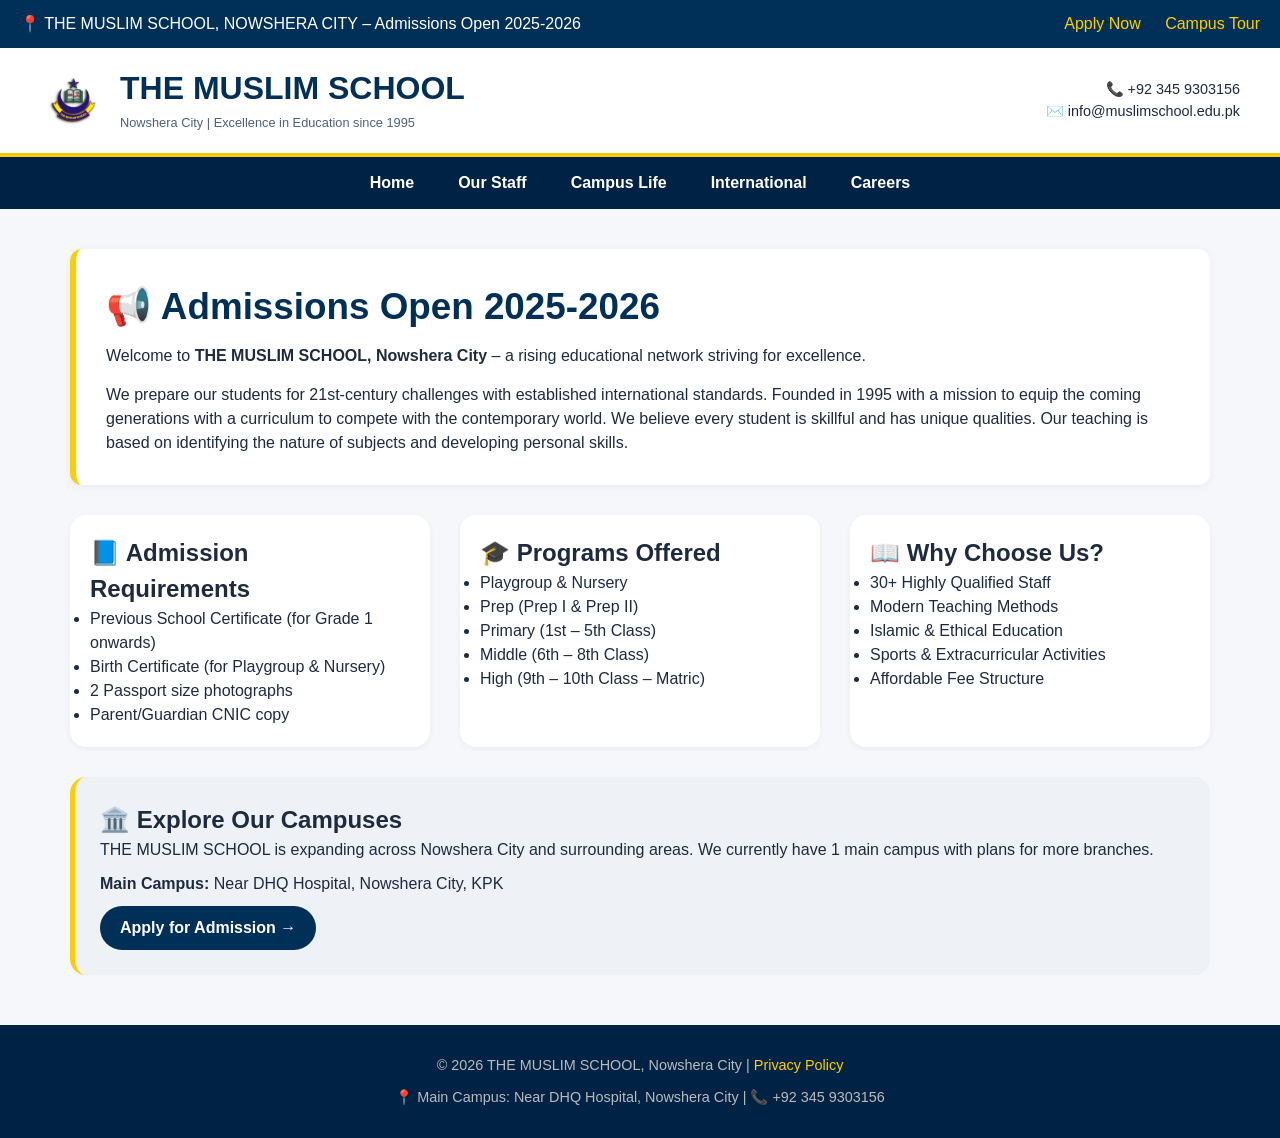
==== index.html @ 600c29d2 "Update index.html" ====
<!DOCTYPE html>
<html lang="en">
<head>
    <meta charset="UTF-8">
    <meta name="viewport" content="width=device-width, initial-scale=1.0">
    <title>THE MUSLIM SCHOOL – Admissions Open 2025-2026</title>
    <meta name="description" content="THE MUSLIM SCHOOL Nowshera City – Admissions Open for Playgroup to 10th Class. Quality education since 1995. 30+ experienced staff members.">
    <meta name="keywords" content="Muslim school, Nowshera, admission, school admission, Playgroup, 10th class">
    <link rel="stylesheet" href="style.css">
</head>
<body>

<div class="top-bar">
    <span>📍 THE MUSLIM SCHOOL, NOWSHERA CITY – Admissions Open 2025-2026</span>
    <div>
        <a href="apply.html">Apply Now</a>
        <a href="#">Campus Tour</a>
    </div>
</div>

<header class="main-header">
    <div class="logo">
        <img src="Logo School.jpeg" alt="THE MUSLIM SCHOOL Logo" class="logo-img">
        <div class="logo-text">
            <h1>THE MUSLIM SCHOOL</h1>
            <p>Nowshera City | Excellence in Education since 1995</p>
        </div>
    </div>
    <div class="contact-info">
        📞 +92 345 9303156<br>
        ✉️ info@muslimschool.edu.pk
    </div>
</header>
<nav>
    <ul>
        <li><a href="index.html">Home</a></li>
        <li><a href="study.html">Our Staff</a></li>
        <li><a href="life.html">Campus Life</a></li>
        <li><a href="international.html">International</a></li>
        <li><a href="careers.html">Careers</a></li>
    </ul>
</nav>

<div class="container">
    <!-- Welcome Section like PEACE School -->
    <div class="page-title">
        <h1>📢 Admissions Open 2025-2026</h1>
        <p>Welcome to <strong>THE MUSLIM SCHOOL, Nowshera City</strong> – a rising educational network striving for excellence.</p>
        <p style="margin-top: 15px;">We prepare our students for 21st-century challenges with established international standards. Founded in 1995 with a mission to equip the coming generations with a curriculum to compete with the contemporary world. We believe every student is skillful and has unique qualities. Our teaching is based on identifying the nature of subjects and developing personal skills.</p>
    </div>

    <!-- Admission Requirements for School -->
    <div style="display: flex; gap: 30px; flex-wrap: wrap;">
        <div style="background: white; padding: 20px; border-radius: 16px; flex: 1; box-shadow: 0 2px 6px rgba(0,0,0,0.05);">
            <h2>📘 Admission Requirements</h2>
            <ul>
                <li>Previous School Certificate (for Grade 1 onwards)</li>
                <li>Birth Certificate (for Playgroup & Nursery)</li>
                <li>2 Passport size photographs</li>
                <li>Parent/Guardian CNIC copy</li>
            </ul>
        </div>
        <div style="background: white; padding: 20px; border-radius: 16px; flex: 1; box-shadow: 0 2px 6px rgba(0,0,0,0.05);">
            <h2>🎓 Programs Offered</h2>
            <ul>
                <li>Playgroup & Nursery</li>
                <li>Prep (Prep I & Prep II)</li>
                <li>Primary (1st – 5th Class)</li>
                <li>Middle (6th – 8th Class)</li>
                <li>High (9th – 10th Class – Matric)</li>
            </ul>
        </div>
        <div style="background: white; padding: 20px; border-radius: 16px; flex: 1; box-shadow: 0 2px 6px rgba(0,0,0,0.05);">
            <h2>📖 Why Choose Us?</h2>
            <ul>
                <li>30+ Highly Qualified Staff</li>
                <li>Modern Teaching Methods</li>
                <li>Islamic & Ethical Education</li>
                <li>Sports & Extracurricular Activities</li>
                <li>Affordable Fee Structure</li>
            </ul>
        </div>
    </div>

    <!-- Campuses Section -->
    <div style="background: #eef2f7; padding: 25px; border-radius: 16px; margin-top: 30px; border-left: 5px solid #ffcd00;">
        <h2>🏛️ Explore Our Campuses</h2>
        <p>THE MUSLIM SCHOOL is expanding across Nowshera City and surrounding areas. We currently have 1 main campus with plans for more branches.</p>
        <p style="margin-top: 10px;"><strong>Main Campus:</strong> Near DHQ Hospital, Nowshera City, KPK</p>
        <a href="apply.html" class="btn">Apply for Admission →</a>
    </div>
</div>

<footer>
    <p>© 2026 THE MUSLIM SCHOOL, Nowshera City | <a href="#">Privacy Policy</a></p>
    <p style="margin-top: 10px;">📍 Main Campus: Near DHQ Hospital, Nowshera City | 📞 +92 345 9303156</p>
</footer>

</body>
</html>
---- style.css ----
* {
    margin: 0;
    padding: 0;
    box-sizing: border-box;
}

body {
    font-family: 'Segoe UI', Roboto, 'Helvetica Neue', sans-serif;
    background-color: #f5f7fa;
    color: #1e2a3e;
    line-height: 1.5;
}

.top-bar {
    background-color: #003057;
    color: white;
    padding: 12px 20px;
    display: flex;
    justify-content: space-between;
    flex-wrap: wrap;
}

.top-bar a {
    color: #ffcd00;
    text-decoration: none;
    margin-left: 20px;
}

.main-header {
    background-color: white;
    padding: 20px 40px;
    border-bottom: 4px solid #ffcd00;
    display: flex;
    justify-content: space-between;
    align-items: center;
    flex-wrap: wrap;
}

/* ========== NEW LOGO STYLES ========== */
.logo {
    display: flex;
    align-items: center;
    gap: 15px;
}

.logo-img {
    height: 65px;
    width: auto;
    border-radius: 12px;
    object-fit: cover;
}

.logo-text h1 {
    font-size: 2rem;
    color: #003057;
    margin: 0;
    line-height: 1.2;
}

.logo-text p {
    font-size: 0.8rem;
    color: #4a627a;
    margin: 5px 0 0 0;
}
/* ========== END LOGO STYLES ========== */

.contact-info {
    font-size: 0.9rem;
    text-align: right;
}

nav {
    background-color: #002244;
}

nav ul {
    display: flex;
    list-style: none;
    justify-content: center;
    flex-wrap: wrap;
    padding: 0 20px;
}

nav ul li a {
    display: block;
    padding: 14px 22px;
    color: white;
    text-decoration: none;
    font-weight: 600;
    transition: background 0.2s;
}

nav ul li a:hover {
    background-color: #ffcd00;
    color: #002244;
}

/* Active page highlight */
nav ul li a.active {
    background-color: #ffcd00;
    color: #002244;
}

.container {
    max-width: 1200px;
    margin: 40px auto;
    padding: 0 30px;
}

.page-title {
    background: white;
    padding: 30px;
    border-radius: 12px;
    margin-bottom: 30px;
    border-left: 6px solid #ffcd00;
    box-shadow: 0 2px 8px rgba(0,0,0,0.05);
}

.page-title h1 {
    font-size: 2.3rem;
    color: #003057;
    margin-bottom: 10px;
}

.btn {
    display: inline-block;
    background-color: #003057;
    color: white;
    padding: 10px 20px;
    border-radius: 40px;
    text-decoration: none;
    font-weight: bold;
    margin-top: 10px;
    border: none;
    cursor: pointer;
}

.btn:hover {
    background-color: #ffcd00;
    color: #003057;
}

/* Footer with logo support */
footer {
    background-color: #002244;
    color: #bbb;
    text-align: center;
    padding: 30px 20px;
    margin-top: 50px;
    font-size: 0.9rem;
}

footer a {
    color: #ffcd00;
    text-decoration: none;
}

.footer-content {
    display: flex;
    justify-content: space-between;
    align-items: center;
    flex-wrap: wrap;
    gap: 20px;
    max-width: 1200px;
    margin: 0 auto;
}

.footer-logo {
    display: flex;
    align-items: center;
    gap: 10px;
}

.footer-logo-img {
    height: 40px;
    width: auto;
    border-radius: 8px;
}

.footer-links a {
    margin: 0 10px;
}

/* Staff grid for study page */
.staff-grid {
    display: grid;
    grid-template-columns: repeat(auto-fill, minmax(250px, 1fr));
    gap: 30px;
    margin-top: 30px;
    justify-content: center;
}

.staff-card {
    background: white;
    border-radius: 20px;
    padding: 20px;
    text-align: center;
    box-shadow: 0 4px 12px rgba(0,0,0,0.1);
    transition: transform 0.3s ease;
}

.staff-card:hover {
    transform: translateY(-5px);
}

.staff-card img {
    width: 100%;
    height: 200px;
    object-fit: cover;
    border-radius: 50%;
    border: 3px solid #ffcd00;
}

.staff-card h3 {
    margin: 15px 0 5px;
    color: #003057;
}

.staff-card p {
    color: #4a627a;
    font-size: 0.9rem;
}

/* Form styling */
.form-container {
    background: white;
    padding: 30px;
    border-radius: 20px;
    box-shadow: 0 4px 12px rgba(0,0,0,0.1);
}

.form-container label {
    display: block;
    margin-top: 15px;
    font-weight: bold;
    color: #003057;
}

.form-container input, 
.form-container select, 
.form-container textarea {
    width: 100%;
    padding: 10px;
    margin-top: 5px;
    border: 1px solid #ccc;
    border-radius: 8px;
    font-size: 1rem;
}

.form-container input[type="file"] {
    padding: 5px;
}

.form-container textarea {
    resize: vertical;
}

/* Two column layout */
.two-columns {
    display: flex;
    gap: 30px;
    flex-wrap: wrap;
}

.two-columns > div {
    flex: 1;
    min-width: 250px;
}

/* Cards */
.card {
    background: white;
    padding: 20px;
    border-radius: 16px;
    box-shadow: 0 2px 6px rgba(0,0,0,0.05);
}

.highlight-box {
    background: #eef2f7;
    padding: 25px;
    border-radius: 16px;
    margin-top: 30px;
    border-left: 5px solid #ffcd00;
}

/* Responsive Design */
@media (max-width: 700px) {
    .main-header {
        flex-direction: column;
        text-align: center;
    }
    
    .logo {
        flex-direction: column;
        text-align: center;
    }
    
    .logo-text h1 {
        font-size: 1.5rem;
    }
    
    .contact-info {
        text-align: center;
        margin-top: 10px;
    }
    
    nav ul li a {
        padding: 10px 12px;
        font-size: 0.85rem;
    }
    
    .page-title h1 {
        font-size: 1.8rem;
    }
    
    .footer-content {
        flex-direction: column;
        text-align: center;
    }
    
    .two-columns {
        flex-direction: column;
    }
}

@media (max-width: 480px) {
    .container {
        padding: 0 15px;
    }
    
    .staff-grid {
        grid-template-columns: 1fr;
    }
    
    .logo-img {
        height: 50px;
    }
}
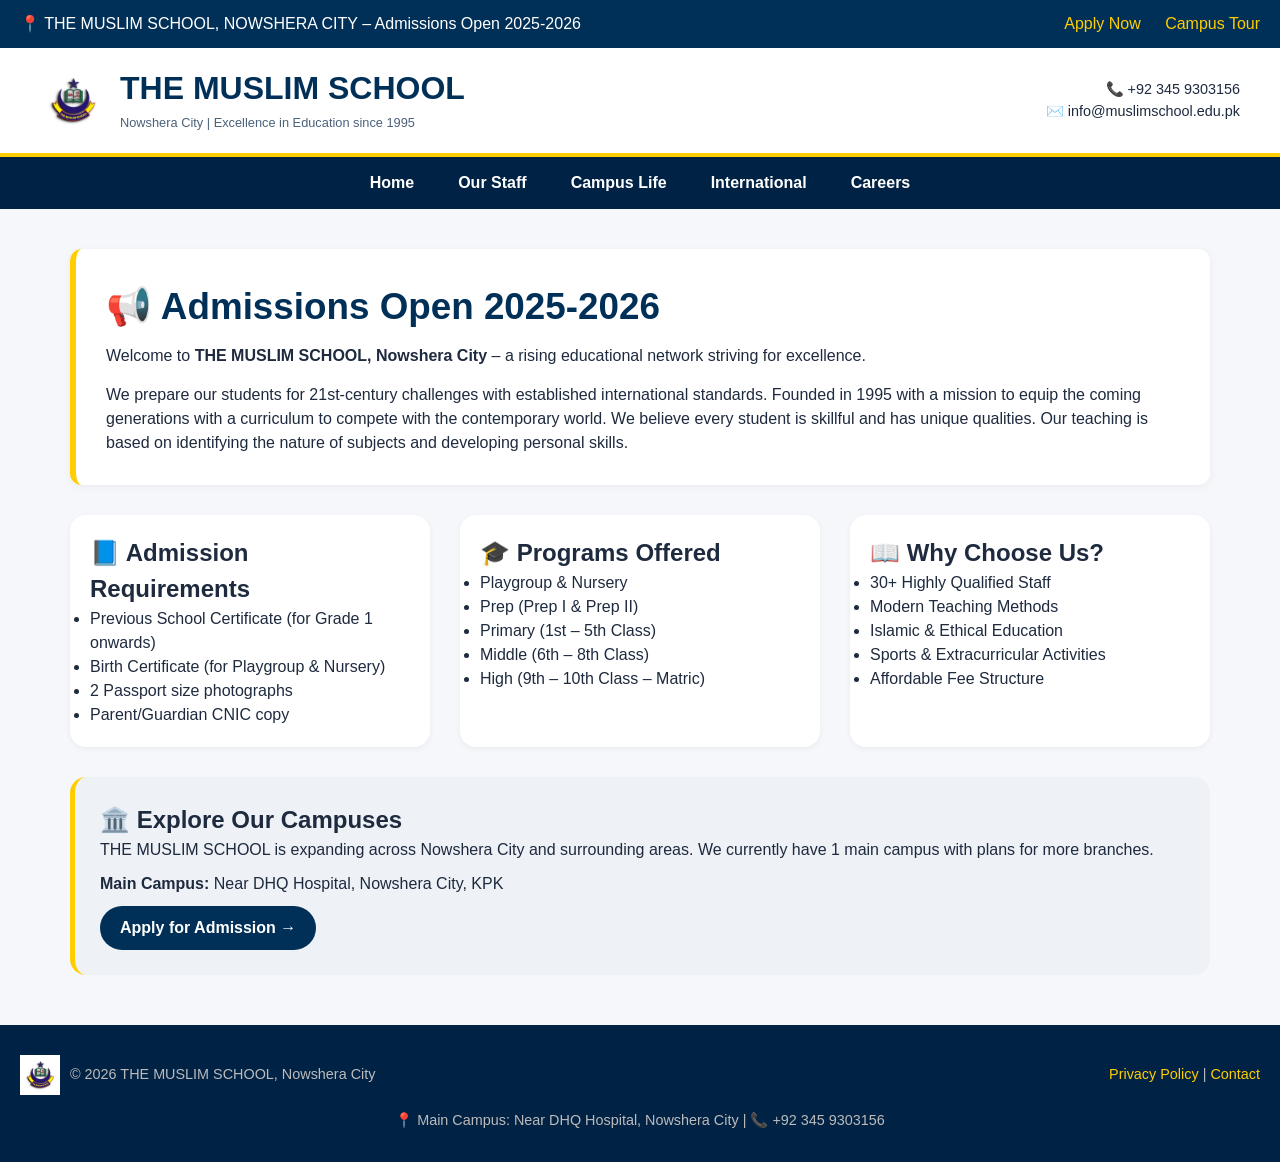
==== commit 575e7634: "Update index.html" ====
--- a/index.html
+++ b/index.html
@@ -92,9 +92,14 @@
 </div>
 
 <footer>
-    <p>© 2026 THE MUSLIM SCHOOL, Nowshera City | <a href="#">Privacy Policy</a></p>
-    <p style="margin-top: 10px;">📍 Main Campus: Near DHQ Hospital, Nowshera City | 📞 +92 345 9303156</p>
+    <div style="display: flex; justify-content: space-between; align-items: center; flex-wrap: wrap; gap: 20px;">
+        <div style="display: flex; align-items: center; gap: 10px;">
+            <img src="Logo School.jpeg" alt="Logo" style="height: 40px; width: auto;">
+            <span>© 2026 THE MUSLIM SCHOOL, Nowshera City</span>
+        </div>
+        <div>
+            <a href="#">Privacy Policy</a> | <a href="#">Contact</a>
+        </div>
+    </div>
+    <p style="margin-top: 15px;">📍 Main Campus: Near DHQ Hospital, Nowshera City | 📞 +92 345 9303156</p>
 </footer>
-
-</body>
-</html>
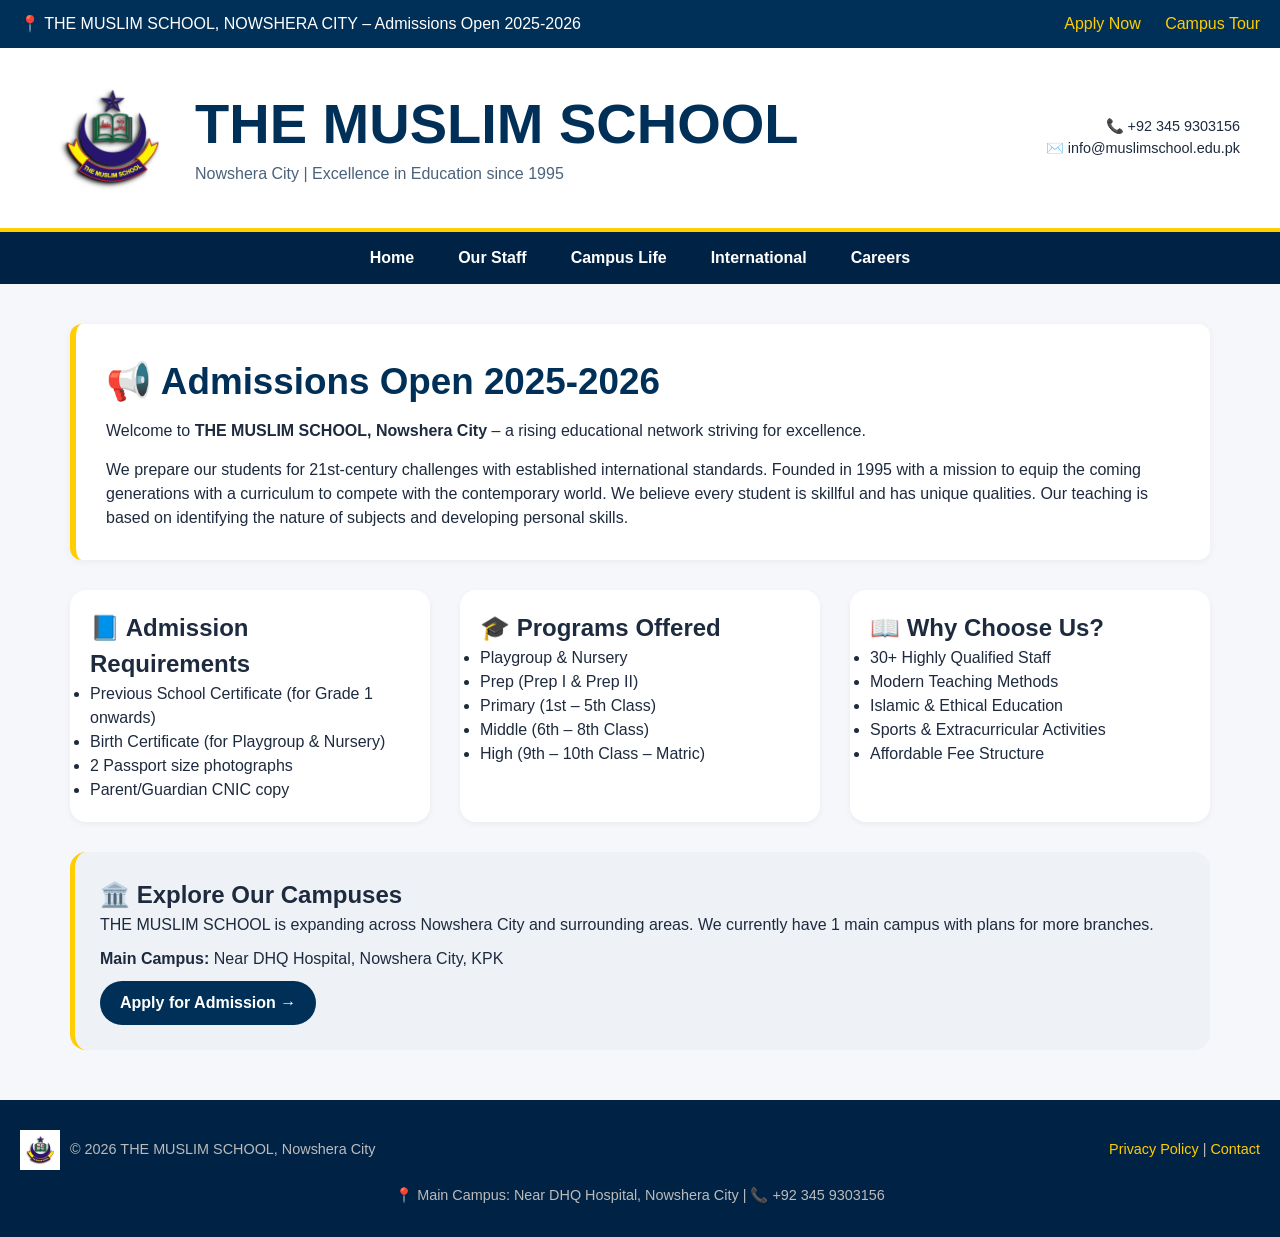
==== commit 8f031af0: "Update index.html" ====
--- a/index.html
+++ b/index.html
@@ -3,7 +3,7 @@
 <head>
     <meta charset="UTF-8">
     <meta name="viewport" content="width=device-width, initial-scale=1.0">
-    <title>THE MUSLIM SCHOOL – Admissions Open 2025-2026</title>
+    <title>THE MUSLIM SCHOOL – Admissions Open 2026-2027</title>
     <meta name="description" content="THE MUSLIM SCHOOL Nowshera City – Admissions Open for Playgroup to 10th Class. Quality education since 1995. 30+ experienced staff members.">
     <meta name="keywords" content="Muslim school, Nowshera, admission, school admission, Playgroup, 10th class">
     <link rel="stylesheet" href="style.css">
--- a/style.css
+++ b/style.css
@@ -44,21 +44,21 @@
 }
 
 .logo-img {
-    height: 65px;
+    height: 140px;
     width: auto;
     border-radius: 12px;
     object-fit: cover;
 }
 
 .logo-text h1 {
-    font-size: 2rem;
+    font-size: 3.5rem;
     color: #003057;
     margin: 0;
     line-height: 1.2;
 }
 
 .logo-text p {
-    font-size: 0.8rem;
+    font-size: 1rem;
     color: #4a627a;
     margin: 5px 0 0 0;
 }
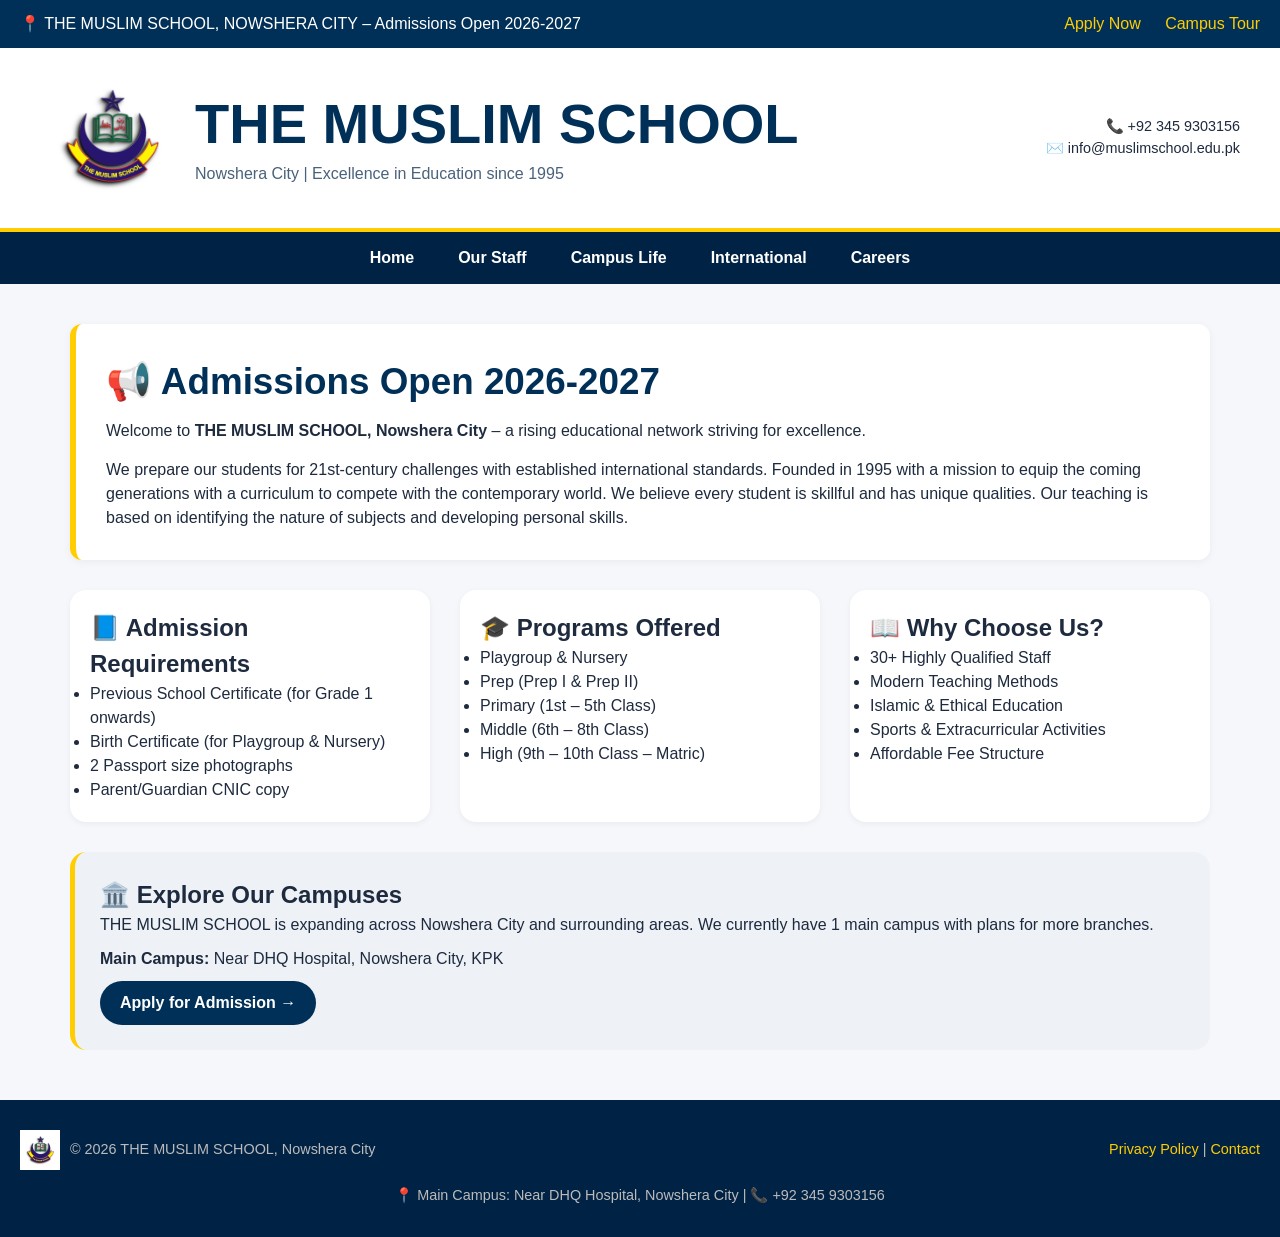
==== commit 96f7c70c: "Update index.html" ====
--- a/index.html
+++ b/index.html
@@ -11,7 +11,7 @@
 <body>
 
 <div class="top-bar">
-    <span>📍 THE MUSLIM SCHOOL, NOWSHERA CITY – Admissions Open 2025-2026</span>
+    <span>📍 THE MUSLIM SCHOOL, NOWSHERA CITY – Admissions Open 2026-2027</span>
     <div>
         <a href="apply.html">Apply Now</a>
         <a href="#">Campus Tour</a>
@@ -44,7 +44,7 @@
 <div class="container">
     <!-- Welcome Section like PEACE School -->
     <div class="page-title">
-        <h1>📢 Admissions Open 2025-2026</h1>
+        <h1>📢 Admissions Open 2026-2027</h1>
         <p>Welcome to <strong>THE MUSLIM SCHOOL, Nowshera City</strong> – a rising educational network striving for excellence.</p>
         <p style="margin-top: 15px;">We prepare our students for 21st-century challenges with established international standards. Founded in 1995 with a mission to equip the coming generations with a curriculum to compete with the contemporary world. We believe every student is skillful and has unique qualities. Our teaching is based on identifying the nature of subjects and developing personal skills.</p>
     </div>
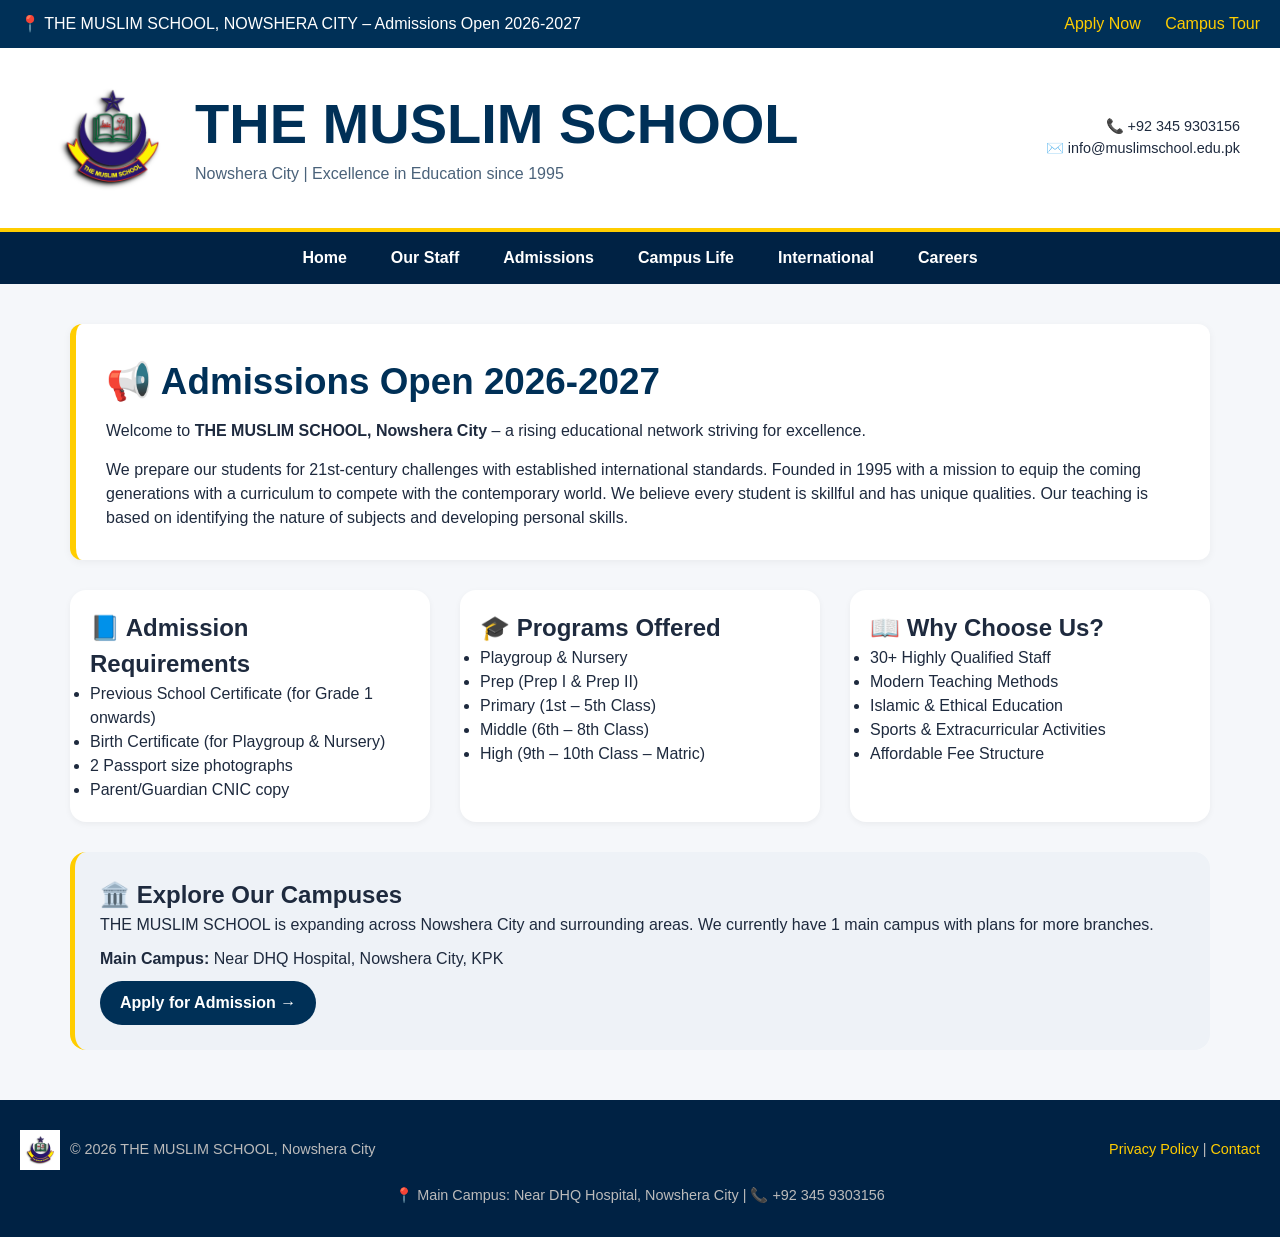
==== commit fc05ee97: "Update index.html" ====
--- a/index.html
+++ b/index.html
@@ -35,6 +35,7 @@
     <ul>
         <li><a href="index.html">Home</a></li>
         <li><a href="study.html">Our Staff</a></li>
+        <li><a href="admissions.html">Admissions</a></li>
         <li><a href="life.html">Campus Life</a></li>
         <li><a href="international.html">International</a></li>
         <li><a href="careers.html">Careers</a></li>
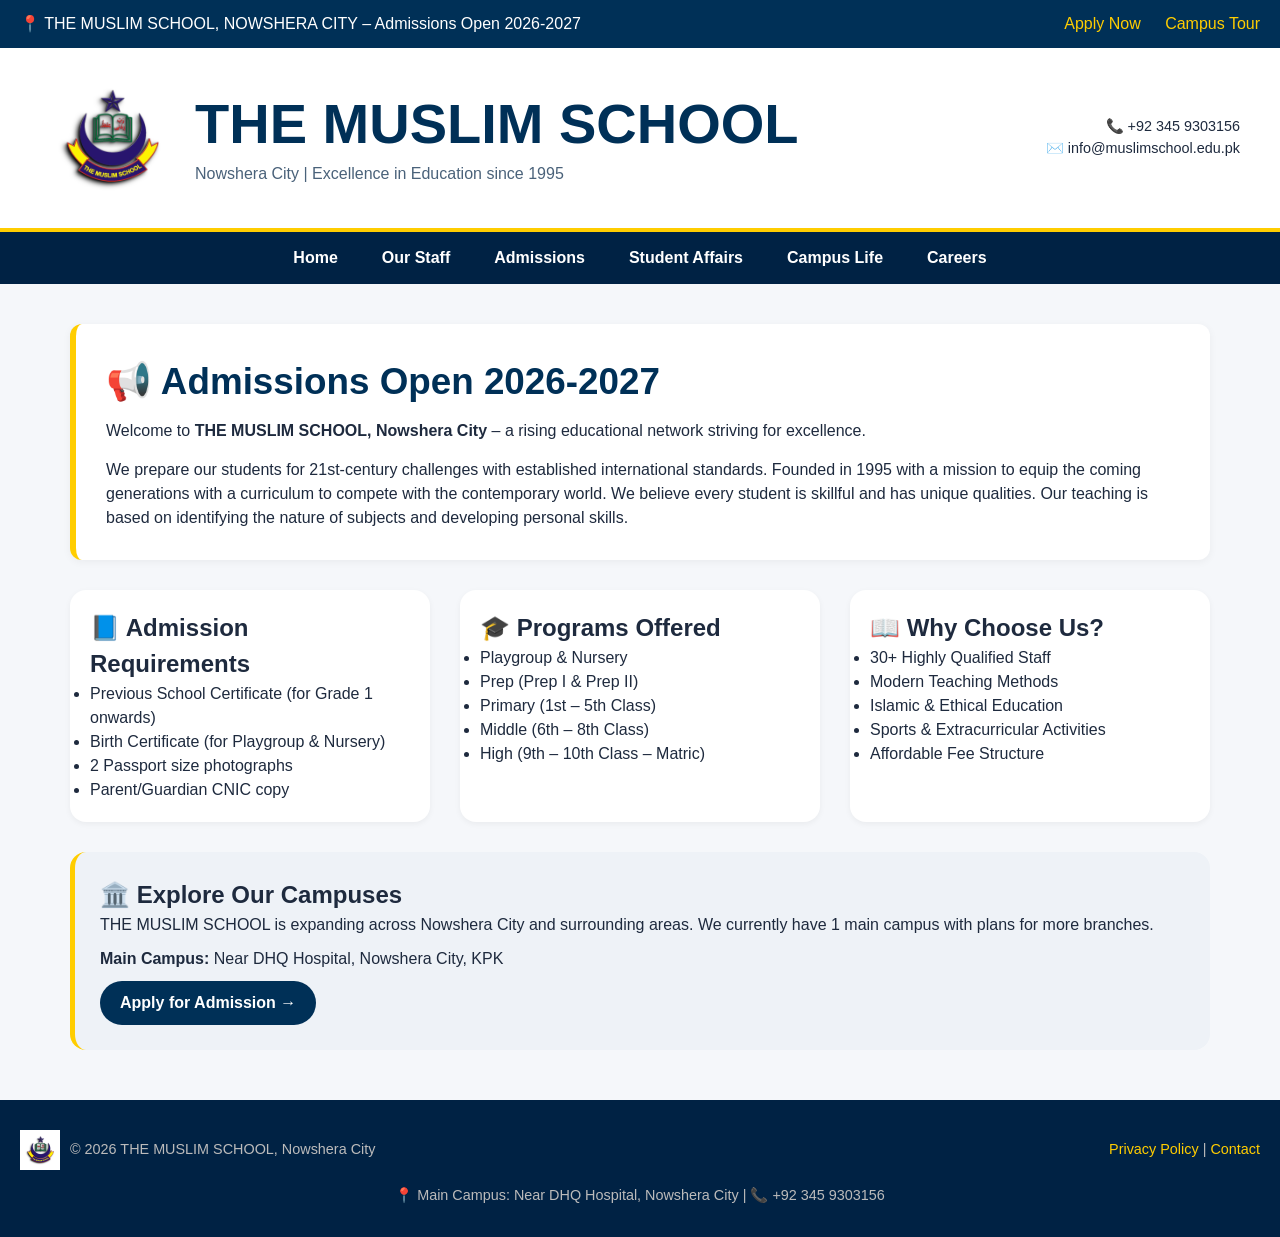
==== commit 1add9ffa: "Update index.html" ====
--- a/index.html
+++ b/index.html
@@ -36,12 +36,11 @@
         <li><a href="index.html">Home</a></li>
         <li><a href="study.html">Our Staff</a></li>
         <li><a href="admissions.html">Admissions</a></li>
+        <li><a href="student-affairs.html">Student Affairs</a></li>
         <li><a href="life.html">Campus Life</a></li>
-        <li><a href="international.html">International</a></li>
         <li><a href="careers.html">Careers</a></li>
     </ul>
 </nav>
-
 <div class="container">
     <!-- Welcome Section like PEACE School -->
     <div class="page-title">
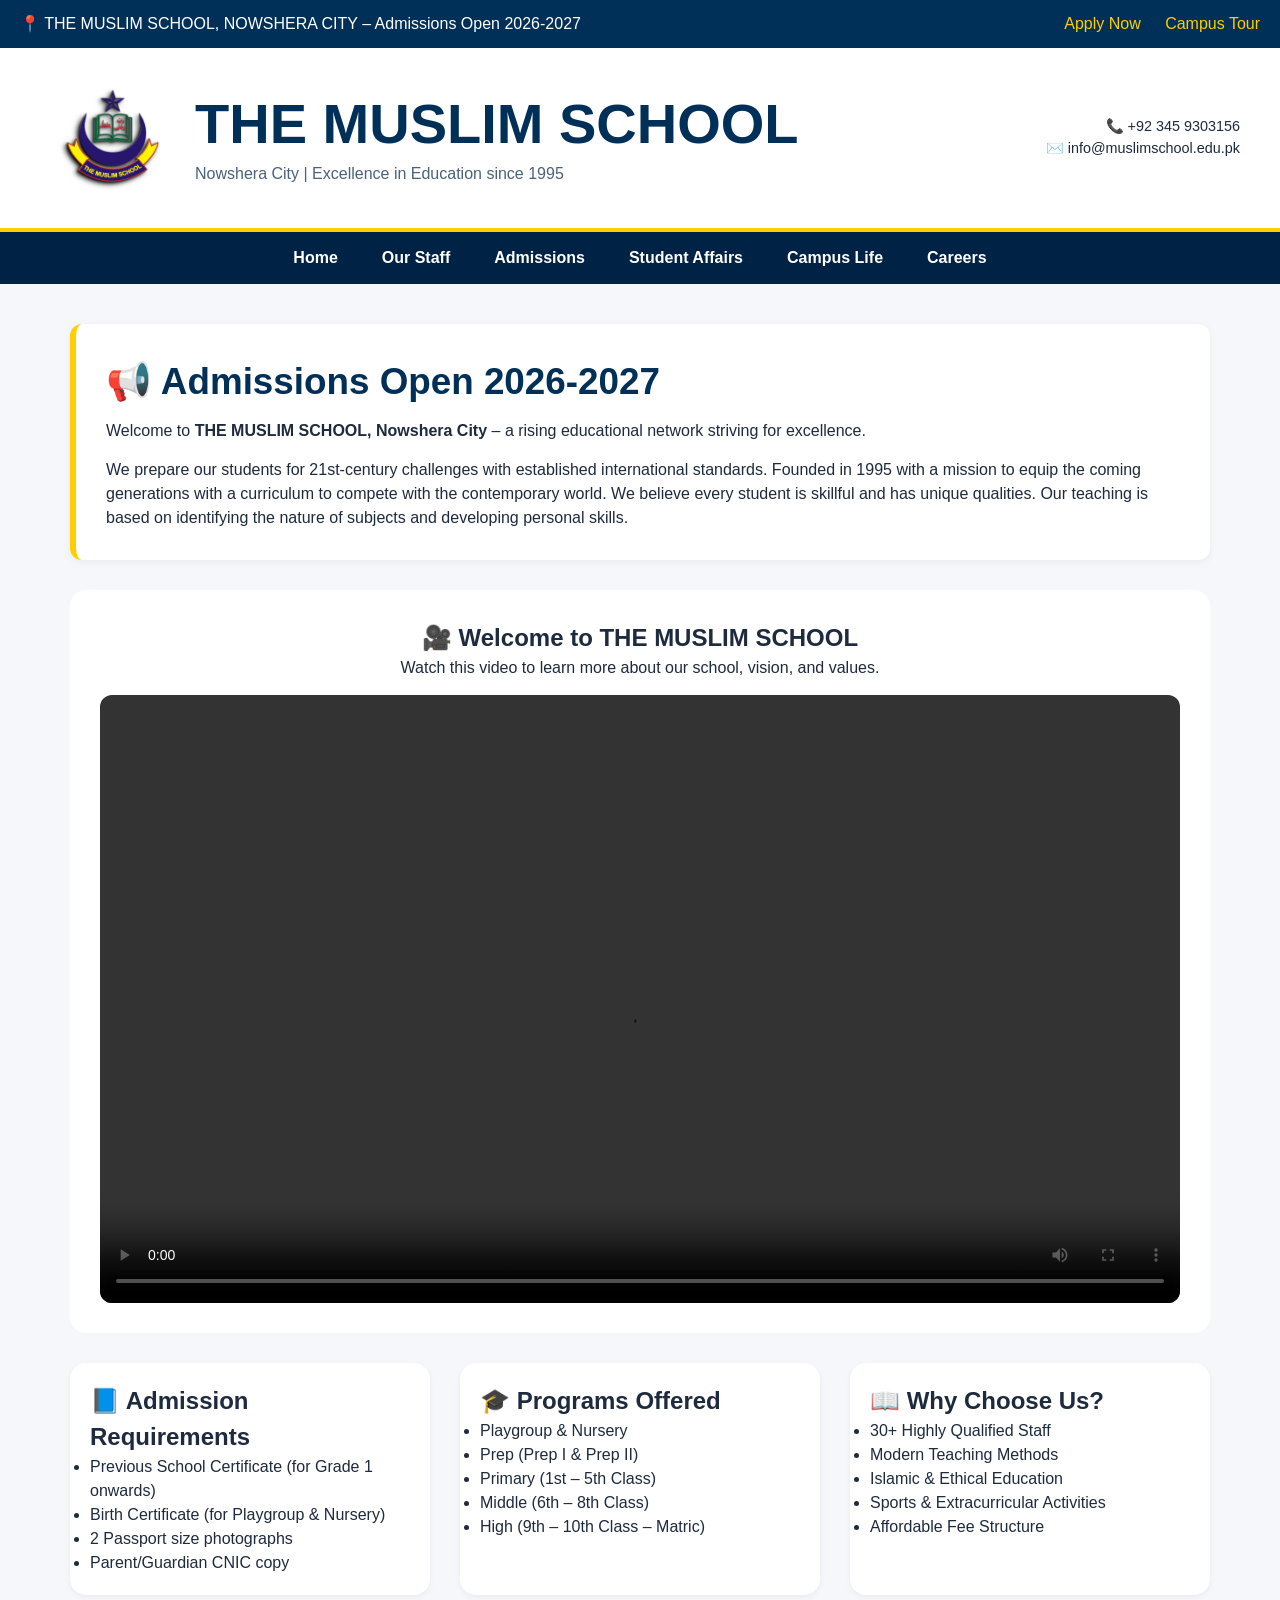
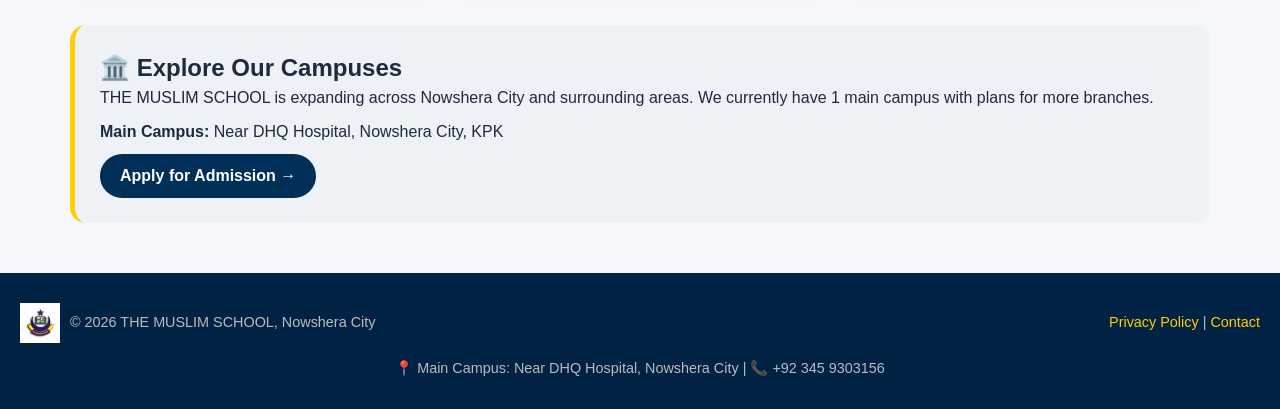
==== commit 70b64f39: "Update index.html" ====
--- a/index.html
+++ b/index.html
@@ -31,6 +31,7 @@
         ✉️ info@muslimschool.edu.pk
     </div>
 </header>
+
 <nav>
     <ul>
         <li><a href="index.html">Home</a></li>
@@ -41,15 +42,28 @@
         <li><a href="careers.html">Careers</a></li>
     </ul>
 </nav>
+
 <div class="container">
-    <!-- Welcome Section like PEACE School -->
+    <!-- Welcome Section -->
     <div class="page-title">
         <h1>📢 Admissions Open 2026-2027</h1>
         <p>Welcome to <strong>THE MUSLIM SCHOOL, Nowshera City</strong> – a rising educational network striving for excellence.</p>
         <p style="margin-top: 15px;">We prepare our students for 21st-century challenges with established international standards. Founded in 1995 with a mission to equip the coming generations with a curriculum to compete with the contemporary world. We believe every student is skillful and has unique qualities. Our teaching is based on identifying the nature of subjects and developing personal skills.</p>
     </div>
 
-    <!-- Admission Requirements for School -->
+    <!-- 🎬 SCHOOL INTRODUCTION VIDEO -->
+    <div style="background: white; padding: 30px; border-radius: 16px; margin: 30px 0; text-align: center;">
+        <h2>🎥 Welcome to THE MUSLIM SCHOOL</h2>
+        <p>Watch this video to learn more about our school, vision, and values.</p>
+        <div style="position: relative; padding-bottom: 56.25%; height: 0; overflow: hidden; max-width: 100%; margin-top: 15px; border-radius: 12px;">
+            <video style="position: absolute; top: 0; left: 0; width: 100%; height: 100%;" controls>
+                <source src="school-intro.mp4" type="video/mp4">
+                Your browser does not support the video tag.
+            </video>
+        </div>
+    </div>
+
+    <!-- Admission Requirements -->
     <div style="display: flex; gap: 30px; flex-wrap: wrap;">
         <div style="background: white; padding: 20px; border-radius: 16px; flex: 1; box-shadow: 0 2px 6px rgba(0,0,0,0.05);">
             <h2>📘 Admission Requirements</h2>
@@ -103,3 +117,6 @@
     </div>
     <p style="margin-top: 15px;">📍 Main Campus: Near DHQ Hospital, Nowshera City | 📞 +92 345 9303156</p>
 </footer>
+
+</body>
+</html>
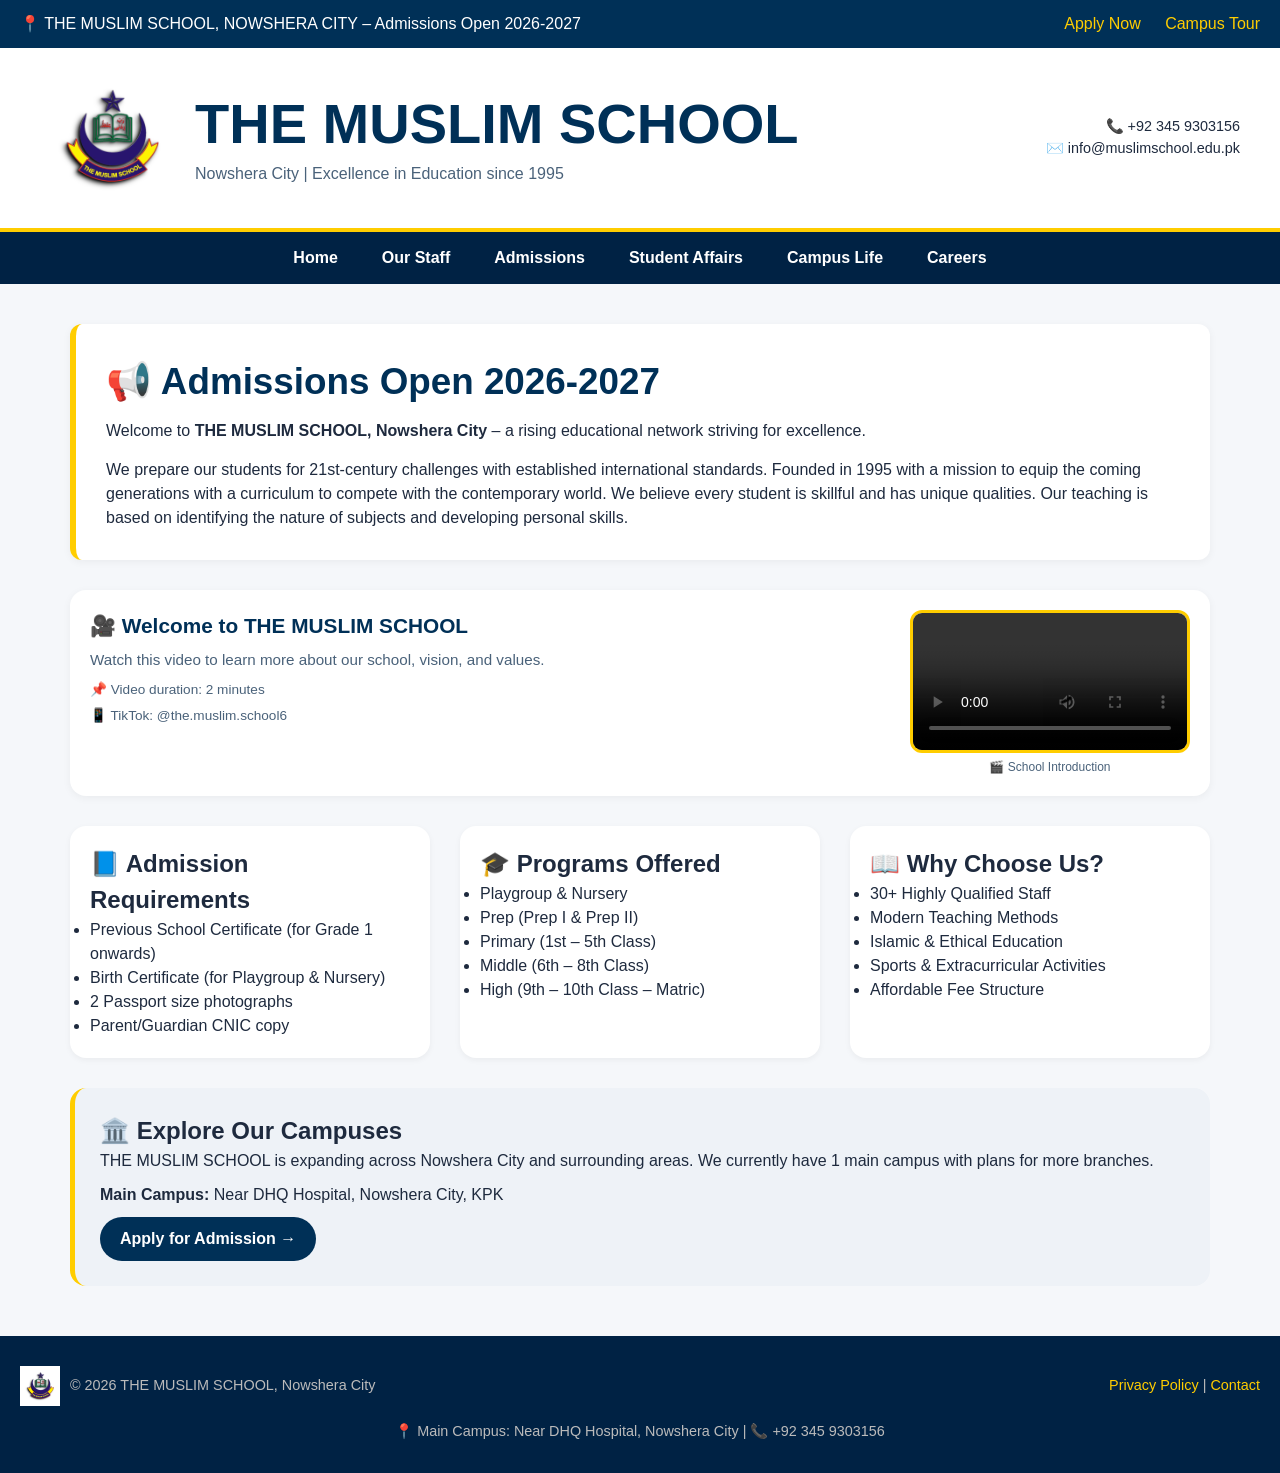
==== commit 44e01460: "Update index.html" ====
--- a/index.html
+++ b/index.html
@@ -7,6 +7,58 @@
     <meta name="description" content="THE MUSLIM SCHOOL Nowshera City – Admissions Open for Playgroup to 10th Class. Quality education since 1995. 30+ experienced staff members.">
     <meta name="keywords" content="Muslim school, Nowshera, admission, school admission, Playgroup, 10th class">
     <link rel="stylesheet" href="style.css">
+    <style>
+        /* ===== VIDEO SMALL & RIGHT ALIGNED ===== */
+        .video-home {
+            display: flex;
+            gap: 25px;
+            align-items: flex-start;
+            flex-wrap: wrap;
+            background: white;
+            padding: 20px;
+            border-radius: 16px;
+            margin: 20px 0 30px 0;
+            box-shadow: 0 2px 8px rgba(0,0,0,0.05);
+        }
+        .video-home .video-text {
+            flex: 1;
+            min-width: 180px;
+        }
+        .video-home .video-text h2 {
+            color: #003057;
+            font-size: 1.3rem;
+            margin-bottom: 8px;
+        }
+        .video-home .video-text p {
+            color: #4a627a;
+            font-size: 0.95rem;
+        }
+        .video-home .video-box {
+            flex: 0 0 280px;
+            max-width: 100%;
+        }
+        .video-home .video-box video {
+            width: 100%;
+            border-radius: 12px;
+            border: 3px solid #ffcd00;
+            display: block;
+        }
+        .video-home .video-box .video-caption {
+            font-size: 0.75rem;
+            color: #4a627a;
+            text-align: center;
+            margin-top: 5px;
+        }
+        @media (max-width: 700px) {
+            .video-home {
+                flex-direction: column;
+            }
+            .video-home .video-box {
+                flex: 1;
+                width: 100%;
+            }
+        }
+    </style>
 </head>
 <body>
 
@@ -51,15 +103,20 @@
         <p style="margin-top: 15px;">We prepare our students for 21st-century challenges with established international standards. Founded in 1995 with a mission to equip the coming generations with a curriculum to compete with the contemporary world. We believe every student is skillful and has unique qualities. Our teaching is based on identifying the nature of subjects and developing personal skills.</p>
     </div>
 
-    <!-- 🎬 SCHOOL INTRODUCTION VIDEO -->
-    <div style="background: white; padding: 30px; border-radius: 16px; margin: 30px 0; text-align: center;">
-        <h2>🎥 Welcome to THE MUSLIM SCHOOL</h2>
-        <p>Watch this video to learn more about our school, vision, and values.</p>
-        <div style="position: relative; padding-bottom: 56.25%; height: 0; overflow: hidden; max-width: 100%; margin-top: 15px; border-radius: 12px;">
-            <video style="position: absolute; top: 0; left: 0; width: 100%; height: 100%;" controls>
+    <!-- 🎬 VIDEO - SMALL & RIGHT ALIGNED -->
+    <div class="video-home">
+        <div class="video-text">
+            <h2>🎥 Welcome to THE MUSLIM SCHOOL</h2>
+            <p>Watch this video to learn more about our school, vision, and values.</p>
+            <p style="margin-top: 8px; font-size: 0.85rem; color: #4a627a;">📌 Video duration: 2 minutes</p>
+            <p style="margin-top: 5px; font-size: 0.85rem; color: #4a627a;">📱 TikTok: @the.muslim.school6</p>
+        </div>
+        <div class="video-box">
+            <video controls>
                 <source src="school-intro.mp4" type="video/mp4">
                 Your browser does not support the video tag.
             </video>
+            <div class="video-caption">🎬 School Introduction</div>
         </div>
     </div>
 
--- a/style.css
+++ b/style.css
@@ -36,7 +36,7 @@
     flex-wrap: wrap;
 }
 
-/* ========== NEW LOGO STYLES ========== */
+/* ========== LOGO STYLES ========== */
 .logo {
     display: flex;
     align-items: center;
@@ -283,7 +283,196 @@
     border-left: 5px solid #ffcd00;
 }
 
-/* Responsive Design */
+/* ========================================== */
+/* ========== VIDEO STYLES ================= */
+/* ========================================== */
+
+/* 1. Floating Video - Bottom Right Corner (Like YouTube Mini-Player) */
+.floating-video {
+    position: fixed;
+    bottom: 20px;
+    right: 20px;
+    width: 300px;
+    max-width: 90vw;
+    z-index: 999;
+    background: white;
+    border-radius: 16px;
+    box-shadow: 0 8px 30px rgba(0,0,0,0.3);
+    padding: 10px;
+    border: 2px solid #ffcd00;
+}
+
+.floating-video video {
+    width: 100%;
+    border-radius: 10px;
+    display: block;
+}
+
+.floating-video .video-title {
+    font-size: 0.8rem;
+    font-weight: bold;
+    color: #003057;
+    text-align: center;
+    padding: 5px 0;
+}
+
+.floating-video .close-btn {
+    position: absolute;
+    top: -10px;
+    right: -10px;
+    background: #003057;
+    color: white;
+    border: none;
+    border-radius: 50%;
+    width: 25px;
+    height: 25px;
+    cursor: pointer;
+    font-size: 14px;
+    font-weight: bold;
+    line-height: 1;
+}
+
+.floating-video .close-btn:hover {
+    background: #c0392b;
+}
+
+/* 2. Small Video - Left or Right Aligned (In-Page) */
+.video-small {
+    width: 280px;
+    max-width: 100%;
+    border-radius: 12px;
+    box-shadow: 0 4px 12px rgba(0,0,0,0.1);
+    margin: 10px;
+}
+
+.video-small video {
+    width: 100%;
+    border-radius: 10px;
+}
+
+.video-small-left {
+    float: left;
+    margin-right: 20px;
+}
+
+.video-small-right {
+    float: right;
+    margin-left: 20px;
+}
+
+.video-small-caption {
+    font-size: 0.8rem;
+    color: #4a627a;
+    text-align: center;
+    padding: 5px 0;
+}
+
+/* 3. Sidebar Video - Fixed on Right Side */
+.sidebar-video {
+    position: fixed;
+    top: 50%;
+    right: 10px;
+    transform: translateY(-50%);
+    width: 220px;
+    max-width: 25vw;
+    z-index: 100;
+    background: white;
+    border-radius: 16px;
+    box-shadow: 0 8px 30px rgba(0,0,0,0.25);
+    padding: 12px;
+    border: 2px solid #ffcd00;
+}
+
+.sidebar-video video {
+    width: 100%;
+    border-radius: 10px;
+}
+
+.sidebar-video .video-title {
+    font-size: 0.75rem;
+    font-weight: bold;
+    color: #003057;
+    text-align: center;
+    padding: 5px 0;
+}
+
+/* 4. Video Wrapper - Responsive Container */
+.video-wrapper {
+    position: relative;
+    padding-bottom: 56.25%;
+    height: 0;
+    overflow: hidden;
+    max-width: 100%;
+    margin: 15px 0;
+    border-radius: 12px;
+}
+
+.video-wrapper video {
+    position: absolute;
+    top: 0;
+    left: 0;
+    width: 100%;
+    height: 100%;
+    border-radius: 12px;
+}
+
+/* Video Container with Border */
+.video-container {
+    background: white;
+    padding: 20px;
+    border-radius: 16px;
+    margin: 20px 0;
+    box-shadow: 0 2px 8px rgba(0,0,0,0.05);
+}
+
+/* ========================================== */
+/* ========== RESPONSIVE VIDEO STYLES ====== */
+/* ========================================== */
+
+@media (max-width: 768px) {
+    .sidebar-video {
+        display: none;
+    }
+    
+    .floating-video {
+        width: 200px;
+        bottom: 10px;
+        right: 10px;
+        padding: 6px;
+    }
+    
+    .floating-video .video-title {
+        font-size: 0.7rem;
+    }
+}
+
+@media (max-width: 600px) {
+    .floating-video {
+        width: 160px;
+        bottom: 10px;
+        right: 10px;
+        padding: 6px;
+    }
+    
+    .video-small {
+        float: none;
+        display: block;
+        margin: 10px auto;
+        width: 100%;
+        max-width: 300px;
+    }
+    
+    .video-small-left,
+    .video-small-right {
+        float: none;
+        margin: 10px auto;
+    }
+}
+
+/* ========================================== */
+/* ========== RESPONSIVE DESIGN ============ */
+/* ========================================== */
+
 @media (max-width: 700px) {
     .main-header {
         flex-direction: column;
